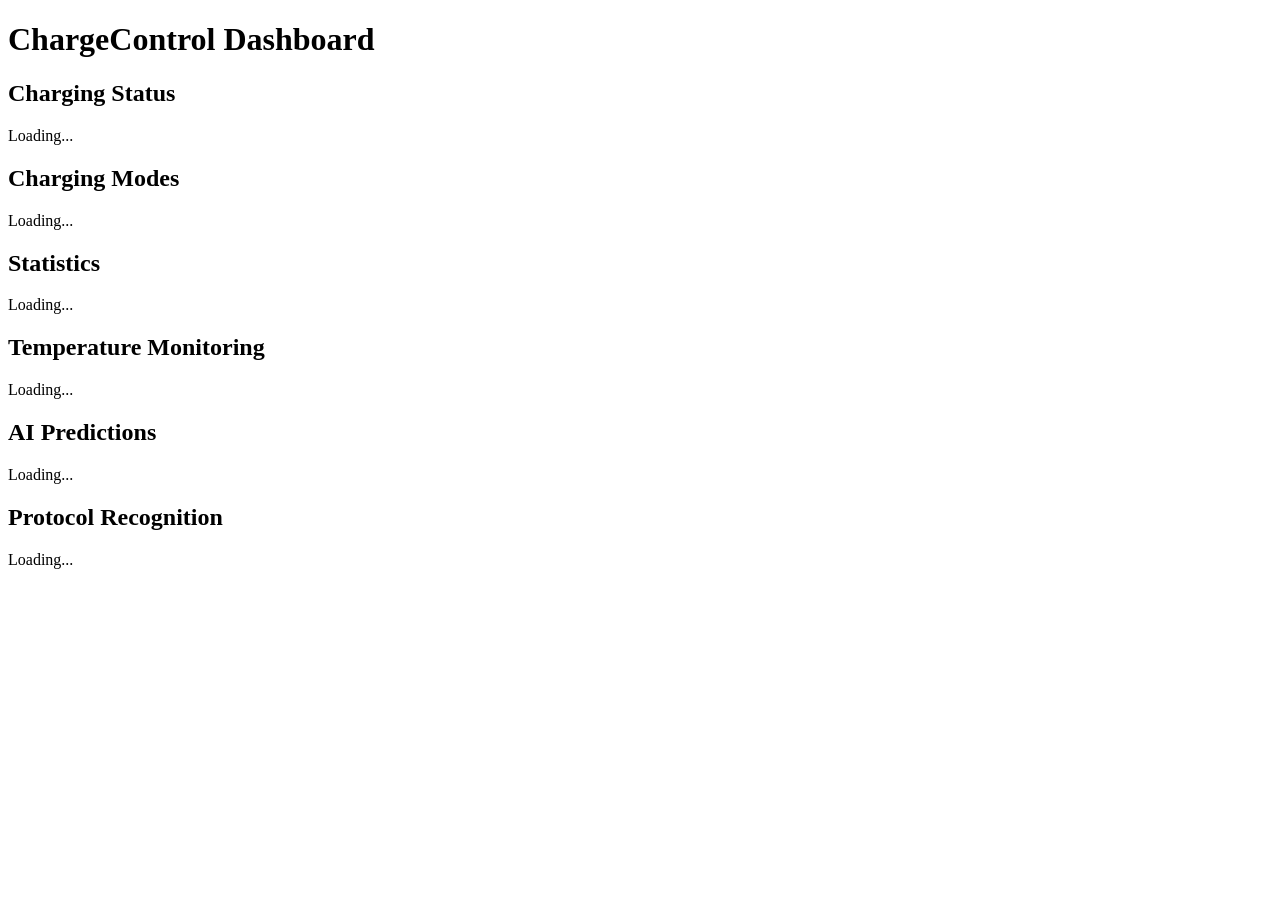
==== index.html @ 91508887 "Create index.html for ChargeControl module UI" ====
<!DOCTYPE html>
<html lang="en">
<head>
    <meta charset="UTF-8">
    <meta http-equiv="X-UA-Compatible" content="IE=edge">
    <meta name="viewport" content="width=device-width, initial-scale=1.0">
    <link rel="stylesheet" href="styles.css">
    <title>ChargeControl</title>
</head>
<body>
    <div class="container">
        <header>
            <h1>ChargeControl Dashboard</h1>
        </header>
        <section id="status">
            <h2>Charging Status</h2>
            <p id="chargingStatus">Loading...</p>
        </section>
        <section id="modes">
            <h2>Charging Modes</h2>
            <p id="chargingModes">Loading...</p>
        </section>
        <section id="statistics">
            <h2>Statistics</h2>
            <p id="chargingStatistics">Loading...</p>
        </section>
        <section id="temperature">
            <h2>Temperature Monitoring</h2>
            <p id="temperatureMonitoring">Loading...</p>
        </section>
        <section id="ai-predictions">
            <h2>AI Predictions</h2>
            <p id="aiPredictions">Loading...</p>
        </section>
        <section id="protocol-recognition">
            <h2>Protocol Recognition</h2>
            <p id="protocolRecognition">Loading...</p>
        </section>
    </div>
    <script src="script.js"></script>
</body>
</html>
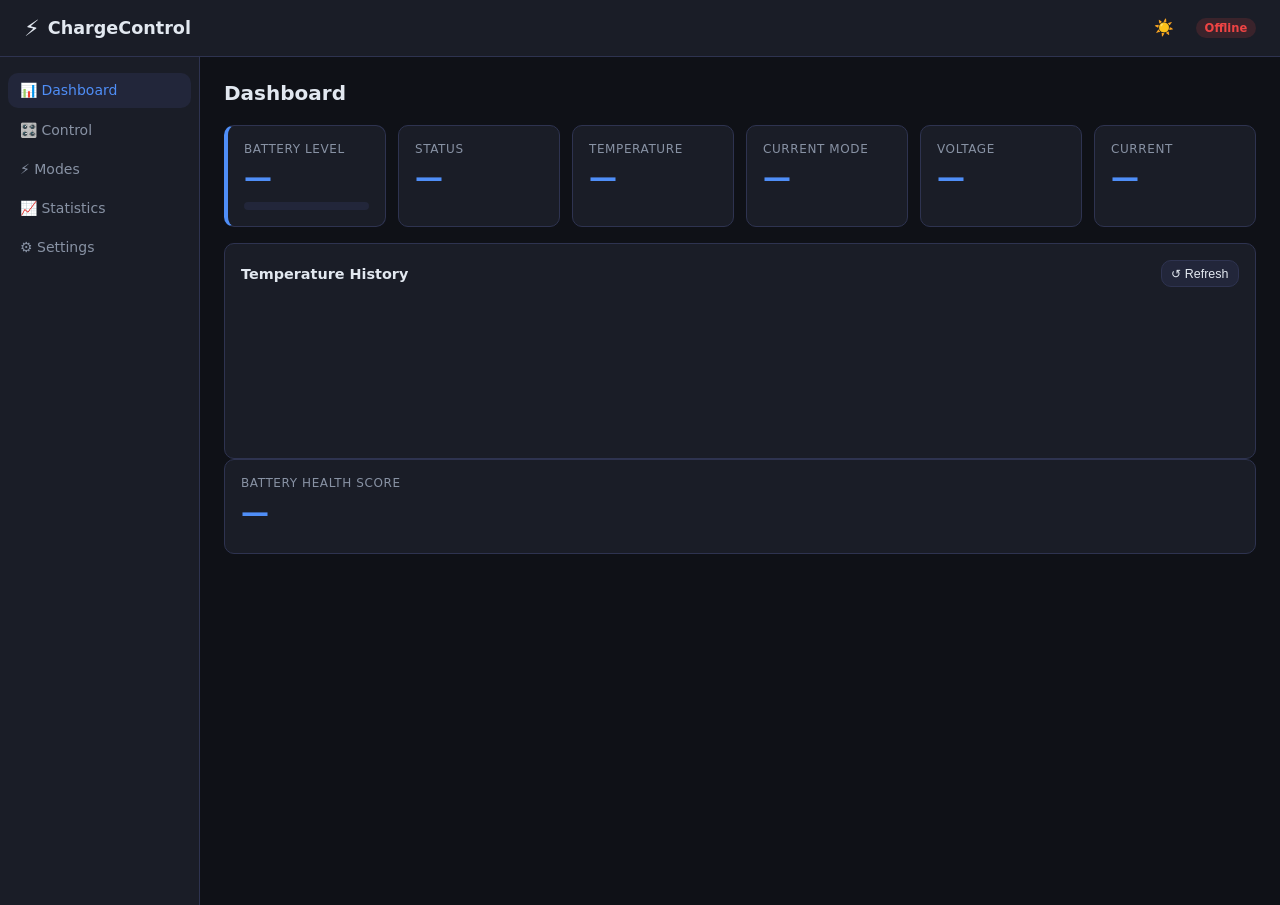
==== commit b414e8c9: "feat: implement advanced ChargeControl features - Web UI, multi-mode charging, statistics, CI/CD Age" ====
--- a/index.html
+++ b/index.html
@@ -1,42 +1,213 @@
 <!DOCTYPE html>
-<html lang="en">
+<html lang="en" data-theme="dark">
 <head>
-    <meta charset="UTF-8">
-    <meta http-equiv="X-UA-Compatible" content="IE=edge">
-    <meta name="viewport" content="width=device-width, initial-scale=1.0">
-    <link rel="stylesheet" href="styles.css">
-    <title>ChargeControl</title>
+  <meta charset="UTF-8" />
+  <meta name="viewport" content="width=device-width, initial-scale=1.0" />
+  <title>ChargeControl Dashboard</title>
+  <link rel="stylesheet" href="styles.css" />
 </head>
 <body>
-    <div class="container">
-        <header>
-            <h1>ChargeControl Dashboard</h1>
-        </header>
-        <section id="status">
-            <h2>Charging Status</h2>
-            <p id="chargingStatus">Loading...</p>
-        </section>
-        <section id="modes">
-            <h2>Charging Modes</h2>
-            <p id="chargingModes">Loading...</p>
-        </section>
-        <section id="statistics">
-            <h2>Statistics</h2>
-            <p id="chargingStatistics">Loading...</p>
-        </section>
-        <section id="temperature">
-            <h2>Temperature Monitoring</h2>
-            <p id="temperatureMonitoring">Loading...</p>
-        </section>
-        <section id="ai-predictions">
-            <h2>AI Predictions</h2>
-            <p id="aiPredictions">Loading...</p>
-        </section>
-        <section id="protocol-recognition">
-            <h2>Protocol Recognition</h2>
-            <p id="protocolRecognition">Loading...</p>
-        </section>
+  <!-- ── Navigation ───────────────────────────────────────── -->
+  <nav class="navbar">
+    <div class="nav-brand">
+      <span class="nav-icon">⚡</span>
+      <span class="nav-title">ChargeControl</span>
     </div>
-    <script src="script.js"></script>
+    <div class="nav-actions">
+      <button id="themeToggle" class="btn btn-icon" title="Toggle theme">🌙</button>
+      <span id="connectionStatus" class="badge badge-success">Connected</span>
+    </div>
+  </nav>
+
+  <main class="layout">
+    <!-- ── Sidebar ──────────────────────────────────────────── -->
+    <aside class="sidebar">
+      <nav class="sidebar-nav">
+        <a href="#" class="sidebar-link active" data-tab="dashboard">📊 Dashboard</a>
+        <a href="#" class="sidebar-link" data-tab="control">🎛️ Control</a>
+        <a href="#" class="sidebar-link" data-tab="modes">⚡ Modes</a>
+        <a href="#" class="sidebar-link" data-tab="stats">📈 Statistics</a>
+        <a href="#" class="sidebar-link" data-tab="config">⚙️ Settings</a>
+      </nav>
+    </aside>
+
+    <!-- ── Main content ──────────────────────────────────────── -->
+    <div class="content">
+
+      <!-- ═══════════════════ DASHBOARD TAB ═══════════════════ -->
+      <section class="tab-panel active" id="tab-dashboard">
+        <h2 class="section-title">Dashboard</h2>
+
+        <!-- Status cards -->
+        <div class="card-grid">
+          <div class="card card--accent">
+            <div class="card-label">Battery Level</div>
+            <div class="card-value" id="batteryLevel">—</div>
+            <div class="battery-bar-wrap">
+              <div class="battery-bar" id="batteryBar"></div>
+            </div>
+          </div>
+          <div class="card">
+            <div class="card-label">Status</div>
+            <div class="card-value" id="chargingStatus">—</div>
+          </div>
+          <div class="card">
+            <div class="card-label">Temperature</div>
+            <div class="card-value" id="batteryTemp">—</div>
+          </div>
+          <div class="card">
+            <div class="card-label">Current Mode</div>
+            <div class="card-value" id="currentMode">—</div>
+          </div>
+          <div class="card">
+            <div class="card-label">Voltage</div>
+            <div class="card-value" id="batteryVoltage">—</div>
+          </div>
+          <div class="card">
+            <div class="card-label">Current</div>
+            <div class="card-value" id="batteryCurrent">—</div>
+          </div>
+        </div>
+
+        <!-- Temperature trend chart (last 60 snapshots) -->
+        <div class="card card--full">
+          <div class="card-header">
+            <span>Temperature History</span>
+            <button class="btn btn-sm" id="refreshChart">↺ Refresh</button>
+          </div>
+          <canvas id="tempChart" height="140"></canvas>
+        </div>
+
+        <!-- Battery health -->
+        <div class="card card--full" id="healthCard">
+          <div class="card-label">Battery Health Score</div>
+          <div class="card-value" id="healthScore">—</div>
+          <p class="card-sub" id="healthDetail"></p>
+        </div>
+      </section>
+
+      <!-- ═══════════════════ CONTROL TAB ═══════════════════ -->
+      <section class="tab-panel" id="tab-control">
+        <h2 class="section-title">Charging Control</h2>
+
+        <!-- Enable / disable -->
+        <div class="card">
+          <div class="card-header">Charging Switch</div>
+          <label class="toggle-wrap">
+            <span>Enable Charging</span>
+            <div class="toggle">
+              <input type="checkbox" id="chargingToggle" checked />
+              <span class="toggle-slider"></span>
+            </div>
+          </label>
+        </div>
+
+        <!-- Charge limit slider -->
+        <div class="card">
+          <div class="card-header">Maximum Charge Limit</div>
+          <div class="slider-row">
+            <input type="range" id="chargeLimitSlider" min="20" max="100" value="80" />
+            <span class="slider-value" id="chargeLimitValue">80%</span>
+          </div>
+          <p class="card-sub">Charging will stop when battery reaches this level.</p>
+          <button class="btn btn-primary" id="applyLimitBtn">Apply Limit</button>
+        </div>
+
+        <!-- Temperature threshold -->
+        <div class="card">
+          <div class="card-header">Temperature Threshold</div>
+          <div class="slider-row">
+            <input type="range" id="tempThresholdSlider" min="30" max="50" value="40" />
+            <span class="slider-value" id="tempThresholdValue">40°C</span>
+          </div>
+          <div class="slider-row">
+            <label>Critical Temp:</label>
+            <input type="range" id="tempCriticalSlider" min="35" max="55" value="45" />
+            <span class="slider-value" id="tempCriticalValue">45°C</span>
+          </div>
+          <button class="btn btn-primary" id="applyTempBtn">Apply Thresholds</button>
+        </div>
+
+        <!-- Temperature protection -->
+        <div class="card">
+          <div class="card-header">Temperature Protection</div>
+          <p class="card-sub">Manually trigger a temperature check.</p>
+          <button class="btn btn-warning" id="tempCheckBtn">Run Temperature Check</button>
+          <div id="tempCheckResult" class="result-box hidden"></div>
+        </div>
+      </section>
+
+      <!-- ═══════════════════ MODES TAB ═══════════════════ -->
+      <section class="tab-panel" id="tab-modes">
+        <h2 class="section-title">Charging Modes</h2>
+        <div class="modes-grid" id="modesGrid">
+          <!-- Populated by JS -->
+        </div>
+        <div id="modeSetResult" class="result-box hidden"></div>
+      </section>
+
+      <!-- ═══════════════════ STATISTICS TAB ═══════════════════ -->
+      <section class="tab-panel" id="tab-stats">
+        <h2 class="section-title">Charging Statistics</h2>
+
+        <div class="tab-sub-nav">
+          <button class="btn btn-sm active" data-period="daily">Daily (7d)</button>
+          <button class="btn btn-sm" data-period="weekly">Weekly</button>
+          <button class="btn btn-sm" data-period="monthly">Monthly</button>
+        </div>
+
+        <canvas id="statsChart" height="180"></canvas>
+
+        <div class="card card--full">
+          <div class="card-header">
+            <span>Sessions Data</span>
+            <div class="export-btns">
+              <button class="btn btn-sm" id="exportCsv">⬇ CSV</button>
+              <button class="btn btn-sm" id="exportJson">⬇ JSON</button>
+            </div>
+          </div>
+          <div class="table-wrap">
+            <table id="statsTable">
+              <thead id="statsTableHead"></thead>
+              <tbody id="statsTableBody"></tbody>
+            </table>
+          </div>
+        </div>
+      </section>
+
+      <!-- ═══════════════════ SETTINGS TAB ═══════════════════ -->
+      <section class="tab-panel" id="tab-config">
+        <h2 class="section-title">Settings</h2>
+
+        <div class="card card--full">
+          <div class="card-header">
+            <span>Configuration (JSON)</span>
+            <div>
+              <button class="btn btn-sm" id="loadConfigBtn">Load</button>
+              <button class="btn btn-primary btn-sm" id="saveConfigBtn">Save</button>
+            </div>
+          </div>
+          <textarea id="configEditor" class="config-editor" spellcheck="false"></textarea>
+          <div id="configResult" class="result-box hidden"></div>
+        </div>
+
+        <!-- Schedule rules (basic UI) -->
+        <div class="card card--full">
+          <div class="card-header">Quick Presets</div>
+          <div class="presets-grid">
+            <button class="btn preset-btn" data-preset="night">🌙 Night (Trickle 80%)</button>
+            <button class="btn preset-btn" data-preset="work">💼 Work (Normal 90%)</button>
+            <button class="btn preset-btn" data-preset="travel">✈️ Travel (Fast 100%)</button>
+            <button class="btn preset-btn" data-preset="save">🌿 Save (Trickle 60%)</button>
+          </div>
+        </div>
+      </section>
+    </div>
+  </main>
+
+  <!-- Toast notifications -->
+  <div id="toast" class="toast hidden"></div>
+
+  <script src="script.js"></script>
 </body>
-</html>+</html>
--- a/styles.css
+++ b/styles.css
@@ -0,0 +1,406 @@
+/* ===================================================
+   ChargeControl – Modern Responsive Stylesheet
+   Supports dark / light themes via data-theme attr
+   =================================================== */
+
+/* ── CSS variables ──────────────────────────────────── */
+:root {
+  --bg:          #0f1117;
+  --surface:     #1a1d27;
+  --surface2:    #22263a;
+  --border:      #2e3350;
+  --accent:      #4f8ef7;
+  --accent2:     #7c3aed;
+  --success:     #22c55e;
+  --warning:     #f59e0b;
+  --danger:      #ef4444;
+  --text:        #e2e8f0;
+  --text-muted:  #8892a4;
+  --radius:      10px;
+  --shadow:      0 4px 24px rgba(0,0,0,.4);
+  --transition:  .2s ease;
+}
+
+[data-theme="light"] {
+  --bg:         #f0f2f8;
+  --surface:    #ffffff;
+  --surface2:   #f5f6fa;
+  --border:     #d1d5db;
+  --text:       #1e293b;
+  --text-muted: #64748b;
+  --shadow:     0 4px 24px rgba(0,0,0,.1);
+}
+
+/* ── Reset / base ───────────────────────────────────── */
+*, *::before, *::after { box-sizing: border-box; margin: 0; padding: 0; }
+
+body {
+  font-family: 'Segoe UI', system-ui, -apple-system, sans-serif;
+  background: var(--bg);
+  color: var(--text);
+  min-height: 100vh;
+  font-size: 14px;
+}
+
+a { color: var(--accent); text-decoration: none; }
+
+canvas { max-width: 100%; }
+
+/* ── Navbar ─────────────────────────────────────────── */
+.navbar {
+  display: flex;
+  align-items: center;
+  justify-content: space-between;
+  padding: .75rem 1.5rem;
+  background: var(--surface);
+  border-bottom: 1px solid var(--border);
+  position: sticky;
+  top: 0;
+  z-index: 100;
+}
+
+.nav-brand { display: flex; align-items: center; gap: .5rem; font-weight: 700; font-size: 1.1rem; }
+.nav-icon  { font-size: 1.4rem; }
+.nav-actions { display: flex; align-items: center; gap: .75rem; }
+
+/* ── Layout ─────────────────────────────────────────── */
+.layout {
+  display: flex;
+  height: calc(100vh - 52px);
+  overflow: hidden;
+}
+
+.sidebar {
+  width: 200px;
+  background: var(--surface);
+  border-right: 1px solid var(--border);
+  padding: 1rem 0;
+  flex-shrink: 0;
+  overflow-y: auto;
+}
+
+.sidebar-nav { display: flex; flex-direction: column; gap: .25rem; padding: 0 .5rem; }
+
+.sidebar-link {
+  display: block;
+  padding: .6rem .75rem;
+  border-radius: var(--radius);
+  color: var(--text-muted);
+  font-weight: 500;
+  transition: background var(--transition), color var(--transition);
+}
+
+.sidebar-link:hover,
+.sidebar-link.active {
+  background: var(--surface2);
+  color: var(--accent);
+}
+
+.content {
+  flex: 1;
+  overflow-y: auto;
+  padding: 1.5rem;
+}
+
+/* ── Tab panels ─────────────────────────────────────── */
+.tab-panel { display: none; }
+.tab-panel.active { display: block; }
+
+.section-title {
+  font-size: 1.25rem;
+  font-weight: 700;
+  margin-bottom: 1.25rem;
+  color: var(--text);
+}
+
+/* ── Cards ──────────────────────────────────────────── */
+.card-grid {
+  display: grid;
+  grid-template-columns: repeat(auto-fill, minmax(160px, 1fr));
+  gap: .75rem;
+  margin-bottom: 1rem;
+}
+
+.card {
+  background: var(--surface);
+  border: 1px solid var(--border);
+  border-radius: var(--radius);
+  padding: 1rem;
+  transition: box-shadow var(--transition);
+}
+
+.card:hover { box-shadow: var(--shadow); }
+
+.card--full  { grid-column: 1 / -1; }
+.card--accent { border-left: 4px solid var(--accent); }
+
+.card-header {
+  display: flex;
+  justify-content: space-between;
+  align-items: center;
+  font-weight: 600;
+  margin-bottom: .75rem;
+  font-size: .9rem;
+}
+
+.card-label {
+  font-size: .75rem;
+  text-transform: uppercase;
+  letter-spacing: .05em;
+  color: var(--text-muted);
+  margin-bottom: .35rem;
+}
+
+.card-value {
+  font-size: 1.75rem;
+  font-weight: 700;
+  color: var(--accent);
+}
+
+.card-sub  { font-size: .8rem; color: var(--text-muted); margin-top: .5rem; }
+
+/* ── Battery bar ────────────────────────────────────── */
+.battery-bar-wrap {
+  height: 8px;
+  background: var(--surface2);
+  border-radius: 4px;
+  overflow: hidden;
+  margin-top: .5rem;
+}
+
+.battery-bar {
+  height: 100%;
+  background: linear-gradient(90deg, var(--accent), var(--success));
+  border-radius: 4px;
+  transition: width .5s ease;
+  width: 0%;
+}
+
+/* ── Buttons ────────────────────────────────────────── */
+.btn {
+  display: inline-flex;
+  align-items: center;
+  gap: .35rem;
+  padding: .45rem .9rem;
+  border: 1px solid var(--border);
+  border-radius: var(--radius);
+  background: var(--surface2);
+  color: var(--text);
+  cursor: pointer;
+  font-size: .85rem;
+  font-weight: 500;
+  transition: background var(--transition), transform var(--transition);
+  white-space: nowrap;
+}
+
+.btn:hover { background: var(--border); transform: translateY(-1px); }
+.btn:active { transform: translateY(0); }
+
+.btn-primary { background: var(--accent); border-color: var(--accent); color: #fff; }
+.btn-primary:hover { background: #3b7de8; border-color: #3b7de8; }
+
+.btn-warning { background: var(--warning); border-color: var(--warning); color: #000; }
+.btn-warning:hover { background: #d97706; }
+
+.btn-sm  { padding: .3rem .6rem; font-size: .78rem; }
+.btn-icon { padding: .4rem .6rem; font-size: 1rem; border: none; background: transparent; }
+.btn-icon:hover { background: var(--surface2); }
+
+.btn.active { background: var(--accent); color: #fff; border-color: var(--accent); }
+
+/* ── Toggle switch ──────────────────────────────────── */
+.toggle-wrap {
+  display: flex;
+  align-items: center;
+  justify-content: space-between;
+  gap: 1rem;
+}
+
+.toggle { position: relative; width: 44px; height: 24px; flex-shrink: 0; }
+.toggle input { opacity: 0; width: 0; height: 0; }
+
+.toggle-slider {
+  position: absolute; inset: 0;
+  background: var(--surface2);
+  border-radius: 24px;
+  cursor: pointer;
+  border: 1px solid var(--border);
+  transition: background var(--transition);
+}
+
+.toggle-slider::before {
+  content: '';
+  position: absolute;
+  width: 18px; height: 18px;
+  left: 2px; top: 2px;
+  background: var(--text-muted);
+  border-radius: 50%;
+  transition: transform var(--transition), background var(--transition);
+}
+
+.toggle input:checked + .toggle-slider { background: var(--accent); border-color: var(--accent); }
+.toggle input:checked + .toggle-slider::before { transform: translateX(20px); background: #fff; }
+
+/* ── Sliders ────────────────────────────────────────── */
+.slider-row {
+  display: flex;
+  align-items: center;
+  gap: .75rem;
+  margin-bottom: .75rem;
+  flex-wrap: wrap;
+}
+
+.slider-row label { min-width: 100px; font-size: .85rem; color: var(--text-muted); }
+
+input[type="range"] {
+  flex: 1;
+  min-width: 120px;
+  accent-color: var(--accent);
+  cursor: pointer;
+}
+
+.slider-value {
+  min-width: 48px;
+  text-align: right;
+  font-weight: 700;
+  color: var(--accent);
+}
+
+/* ── Modes grid ─────────────────────────────────────── */
+.modes-grid {
+  display: grid;
+  grid-template-columns: repeat(auto-fill, minmax(180px, 1fr));
+  gap: .75rem;
+  margin-bottom: 1rem;
+}
+
+.mode-card {
+  background: var(--surface);
+  border: 2px solid var(--border);
+  border-radius: var(--radius);
+  padding: 1rem;
+  cursor: pointer;
+  transition: border-color var(--transition), box-shadow var(--transition);
+  text-align: center;
+}
+
+.mode-card:hover { border-color: var(--accent); box-shadow: var(--shadow); }
+.mode-card.selected { border-color: var(--accent); background: var(--surface2); }
+
+.mode-icon  { font-size: 2rem; margin-bottom: .5rem; }
+.mode-name  { font-weight: 700; margin-bottom: .25rem; }
+.mode-desc  { font-size: .75rem; color: var(--text-muted); }
+
+/* ── Stats ──────────────────────────────────────────── */
+.tab-sub-nav { display: flex; gap: .5rem; margin-bottom: 1rem; flex-wrap: wrap; }
+
+.table-wrap { overflow-x: auto; }
+
+table {
+  width: 100%;
+  border-collapse: collapse;
+  font-size: .85rem;
+}
+
+th, td {
+  padding: .6rem .75rem;
+  text-align: left;
+  border-bottom: 1px solid var(--border);
+}
+
+th { color: var(--text-muted); font-weight: 600; font-size: .75rem; text-transform: uppercase; }
+tr:hover td { background: var(--surface2); }
+
+.export-btns { display: flex; gap: .5rem; }
+
+/* ── Config editor ──────────────────────────────────── */
+.config-editor {
+  width: 100%;
+  min-height: 300px;
+  background: var(--bg);
+  color: var(--text);
+  border: 1px solid var(--border);
+  border-radius: var(--radius);
+  padding: .75rem;
+  font-family: 'Consolas', 'Fira Code', monospace;
+  font-size: .85rem;
+  line-height: 1.6;
+  resize: vertical;
+  margin-bottom: .75rem;
+}
+
+.config-editor:focus { outline: 2px solid var(--accent); }
+
+/* ── Presets ────────────────────────────────────────── */
+.presets-grid { display: grid; grid-template-columns: repeat(auto-fill, minmax(160px, 1fr)); gap: .75rem; }
+.preset-btn { width: 100%; justify-content: center; }
+
+/* ── Result box ─────────────────────────────────────── */
+.result-box {
+  margin-top: .75rem;
+  padding: .75rem;
+  border-radius: var(--radius);
+  background: var(--surface2);
+  border: 1px solid var(--border);
+  font-size: .85rem;
+  font-family: 'Consolas', monospace;
+  white-space: pre-wrap;
+}
+
+.result-box.success { border-color: var(--success); background: rgba(34,197,94,.08); color: var(--success); }
+.result-box.error   { border-color: var(--danger);  background: rgba(239,68,68,.08);  color: var(--danger); }
+
+/* ── Badge ──────────────────────────────────────────── */
+.badge {
+  padding: .2rem .55rem;
+  border-radius: 99px;
+  font-size: .72rem;
+  font-weight: 700;
+}
+
+.badge-success { background: rgba(34,197,94,.15); color: var(--success); }
+.badge-danger  { background: rgba(239,68,68,.15);  color: var(--danger); }
+
+/* ── Toast ──────────────────────────────────────────── */
+.toast {
+  position: fixed;
+  bottom: 1.5rem;
+  right: 1.5rem;
+  padding: .75rem 1.25rem;
+  background: var(--surface);
+  border: 1px solid var(--border);
+  border-radius: var(--radius);
+  box-shadow: var(--shadow);
+  font-size: .85rem;
+  z-index: 999;
+  transition: opacity .3s;
+}
+
+.toast.hidden { opacity: 0; pointer-events: none; }
+
+/* ── Responsive ─────────────────────────────────────── */
+@media (max-width: 640px) {
+  .sidebar { display: none; }
+  .content { padding: 1rem; }
+  .card-value { font-size: 1.3rem; }
+
+  /* Show tabs as bottom nav on mobile */
+  .layout { flex-direction: column; height: auto; }
+  .content { height: calc(100vh - 52px - 56px); overflow-y: auto; }
+
+  .sidebar-nav {
+    display: flex;
+    flex-direction: row;
+    justify-content: space-around;
+    position: fixed;
+    bottom: 0; left: 0; right: 0;
+    background: var(--surface);
+    border-top: 1px solid var(--border);
+    padding: .5rem;
+    z-index: 100;
+  }
+
+  .sidebar { display: block; width: 100%; height: auto; border-right: none; border-top: 1px solid var(--border); padding: 0; position: fixed; bottom: 0; left: 0; right: 0; }
+  .sidebar-link { font-size: .65rem; text-align: center; padding: .4rem .3rem; }
+}
+
